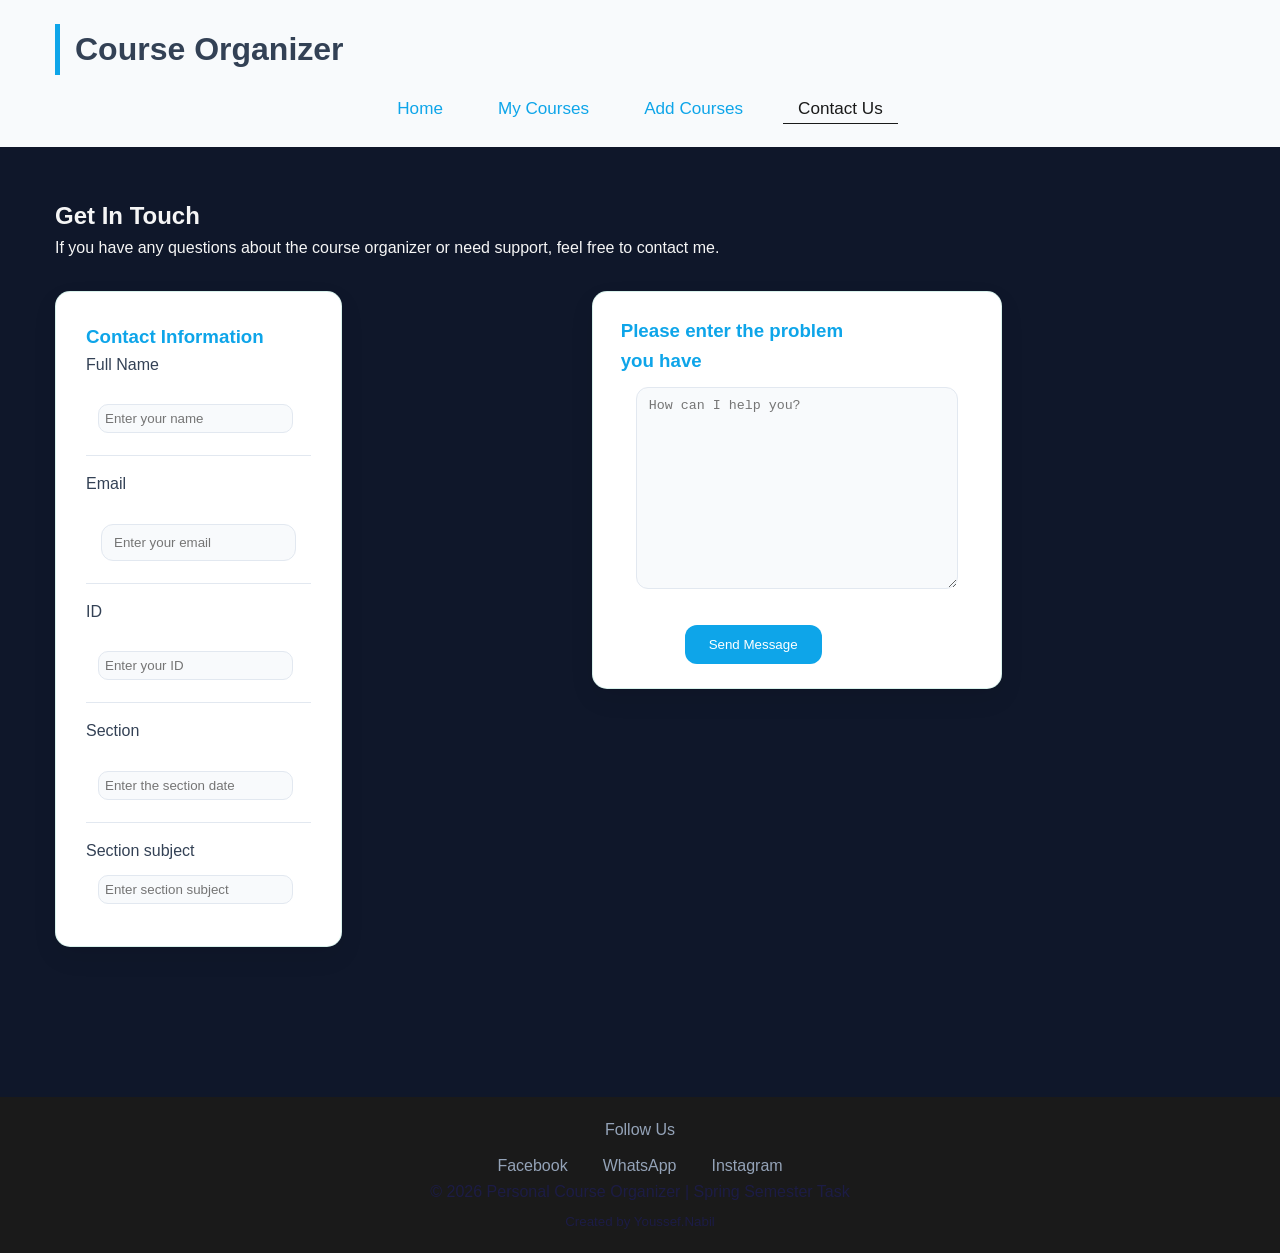
==== Contact_Us.html @ 59a34d2f "youssef" ====
<!DOCTYPE html>
<html lang="en">

<head>
    <meta charset="UTF-8">
    <meta name="viewport" content="width=device-width, initial-scale=1.0">
    <title>Conact Us - Personal Organizer</title>
    <link rel="stylesheet" href="css/contact.css">
</head>

<body>
    <header>
        <div class="countainer">
            <h1>Course Organizer</h1>
            <nav>
                <ul>
                    <li><a href="Home2.html">Home </a></li>
                    <li><a href="Courses.html">My Courses</a> </li>
                    <li><a href="Add_course.html">Add Courses</a></li>
                    <li><a href="Contact_Us.html" class="Active">Contact Us</a></li>
                </ul>
            </nav>
        </div>
    </header>

    <main class="countainer">
        <section class="contact-section">
            <h2>Get In Touch</h2>
            <p>If you have any questions about the course organizer or need support, feel free to contact me.</p>

            <div class="contact-grid">
                <div class="contact-info">
                    <h3>Contact Information</h3>
                    <form>
                        <label>Full Name</label>
                        <p><input type="text" placeholder="Enter your name" required></p>
                        <label>Email</label>
                        <p><input type="email" placeholder="Enter your email" required></p>
                        <label>ID</label>
                        <p><input type="text" placeholder="Enter your ID" required></p>
                        <label>Section</label>
                        <p><input type="text" placeholder="Enter the section date" required></p>
                        <label>Section subject</label>
                        <p><input type="text" placeholder="Enter section subject" required></p>
                    </form>
                </div>
                <div class="contact-form-container">
                    <h3>Please enter the problem <br> you have </h3>
                    <form class="contact-form">
                        <div class="form-group">
                            <textarea rows="12" cols="25" placeholder="How can I help you?"></textarea>
                        </div>
                        <button type="submit" class="submit-btn">Send Message</button>
                    </form>

                </div>

            </div>
        </section>
    </main>

    <footer>
        <div class="links">
            <p>Follow Us</p>
            <ul>
                <li><a href="http://facebook">Facebook</a></li>
                <li><a href="http://whatsapp">WhatsApp</a></li>
                <li><a href="http://instagram">Instagram</a></li>

            </ul>
        </div>
        <p>&copy; 2026 Personal Course Organizer | Spring Semester Task</p>
        <p><sub>Created by Youssef.Nabil</sub></p>
    </footer>

</body>

</html>
---- css/contact.css ----
:root {
    --primary-bg: #F8FAFC;
    --secondary-bg: #FFFFFF;
    --dark-navy: #0F172A;
    --accent-blue: #0EA5E9;
    --text-main: #334155;
    --text-light: #94A3B8;
    --border-color: #E2E8F0;
}

* {
    transition: all 0.3s;
    box-sizing: border-box;
    margin: 0px;
    padding: 0px;
}

body {
    width: 100%;
    background-color: var(--dark-navy);
    color: var(--text-main);
    margin: 0;
    font-family: 'Segoe UI', Tahoma, sans-serif;
    line-height: 1.6;
    overflow-x: hidden;
}

::selection {
    background-color: lightgray;
    color: rgb(26, 26, 26);
}

.countainer {
    width: 90%;
    max-width: 1200PX;
    margin: 0 auto;
}

@media (min-width:768px) {
    .countainer {
        width: 750px;
    }
}

@media (min-width:992px) {
    .countainer {
        width: 970px;
    }
}

@media (min-width:1200px) {
    .countainer {
        width: 1170px;
    }
}


header {
    background-color: var(--primary-bg);
    color: var(--text-main);
    padding: 24px 0;
}

h1 {
    font-weight: bold;
    font-size: 2rem;
    border-left: 5px var(--accent-blue) solid;
    padding-left: 15px;
}

nav ul {
    list-style: none;
    padding: 0;
    margin: 20px 0 0 0;
    display: flex;
    justify-content: center;
    gap: 25px;
}

nav a {
    color: var(--accent-blue);
    text-decoration: none;
    font-weight: 500;
    font-size: 1.07rem;
    padding: 5px 15px;
}

.Active,
nav a:hover {
    color: #1a1a1a;
    border-bottom: 1px #1a1a1a solid;
}

main {
    padding: 50px 0;
    min-height: 75vh;
}

main section h2,
main section p {
    color: whitesmoke;
}

button.submit-btn {
    margin: 16px 0px 0px 64px;
    color: rgb(245, 245, 245);
    background-color: maroon;
}

.contact-grid {
    display: grid;
    grid-template-columns: .8fr 1fr;
    gap: 30px;
    margin-top: 30px;
}

textarea {
    margin: 30px 0px 10px 12px;
    padding: 0px;
    padding-bottom: 12px;
    border-radius: 15px;
}

.contact-info {
    background-color: var(--secondary-bg);
    color: var(--text-main);
    padding: 30px;
    border-radius: 15px;
    height: fit-content;
    width: fit-content;
    border: 1px solid rgba(14, 165, 132, 0.16);
    box-shadow: 0 10px 25px rgba(0, 0, 0, 0.08);
}

.contact-info h3,
.contact-form-container h3 {
    color: var(--accent-blue);
    margin-top: 0;
}

.contact-info p:not(:last-child) {
    margin: 15px 0;
    border-bottom: 1px solid var(--border-color);
    padding-bottom: 10px;
}

input[type="email"],
input[type="text"],
textarea {
    width: calc(100% - 30px);
    padding: 10px 12px;
    margin: 12px 15px;
    border-radius: 12px;
    border: 1px solid var(--border-color);
    background-color: #f8fafc;
}

.contact-form-container {
    background-color: var(--secondary-bg);
    color: var(--text-main);
    padding: 24px 28px;
    border-radius: 15px;
    height: fit-content;
    width: 100%;
    max-width: 410px;
    border: 1px solid rgba(14, 165, 132, 0.16);
    box-shadow: 0 10px 25px rgba(0, 0, 0, 0.08);
}

.contact-form-container .form-group {
    color: #050403;
}

input[type="text"] {
    right: 0px;
    position: relative;
    margin: 12px;
    padding: 6px;
    border-radius: 10px;
}

button.submit-btn {
    margin: 16px 0px 0px 64px;
    color: #fff;
    background-color: var(--accent-blue);
    border: none;
    border-radius: 12px;
    padding: 12px 24px;
    cursor: pointer;
}

button.submit-btn:hover {
    background-color: var(--dark-navy);
}

footer {
    width: 100%;
    background-color: #1a1a1a;
    color: rgb(28, 28, 69);
    text-align: center;
    padding: 20px 0;
    margin-top: 100px;
}

footer ul {
    list-style: none;
    display: flex;
    justify-content: center;
    gap: 15px;
    text-align: center;
    flex-wrap: wrap;
    padding: 0px;
    margin-top: 10px;
}

footer .links p {
    color: var(--text-light);
    margin-top: 0px;
    padding-top: 0px;

}

footer ul a {
    color: var(--text-light);
    text-decoration: none;
    padding: 5px 10px;
}

footer a:hover {
    color: var(--accent-blue);
}


@media (max-width: 768px) {
    .contact-grid {
        grid-template-columns: .0025fr;
    }

    textarea {
        margin: 30px 0px 10px 10px;
    }

    button.submit-btn {
        margin: 16px 0px 0px 60px;
    }

    .contact-form-container {
        padding: 3px 0px 0px 30px;
        width: 268px;
        margin: -5px 0px 10px 0px;
    }

    nav ul,
    footer ul {
        flex-direction: column;
        align-items: center;
        gap: 15px;
    }

    h1 {
        font-size: 1.8rem;
    }

    h2 {
        font-size: 1.4rem;
    }
}
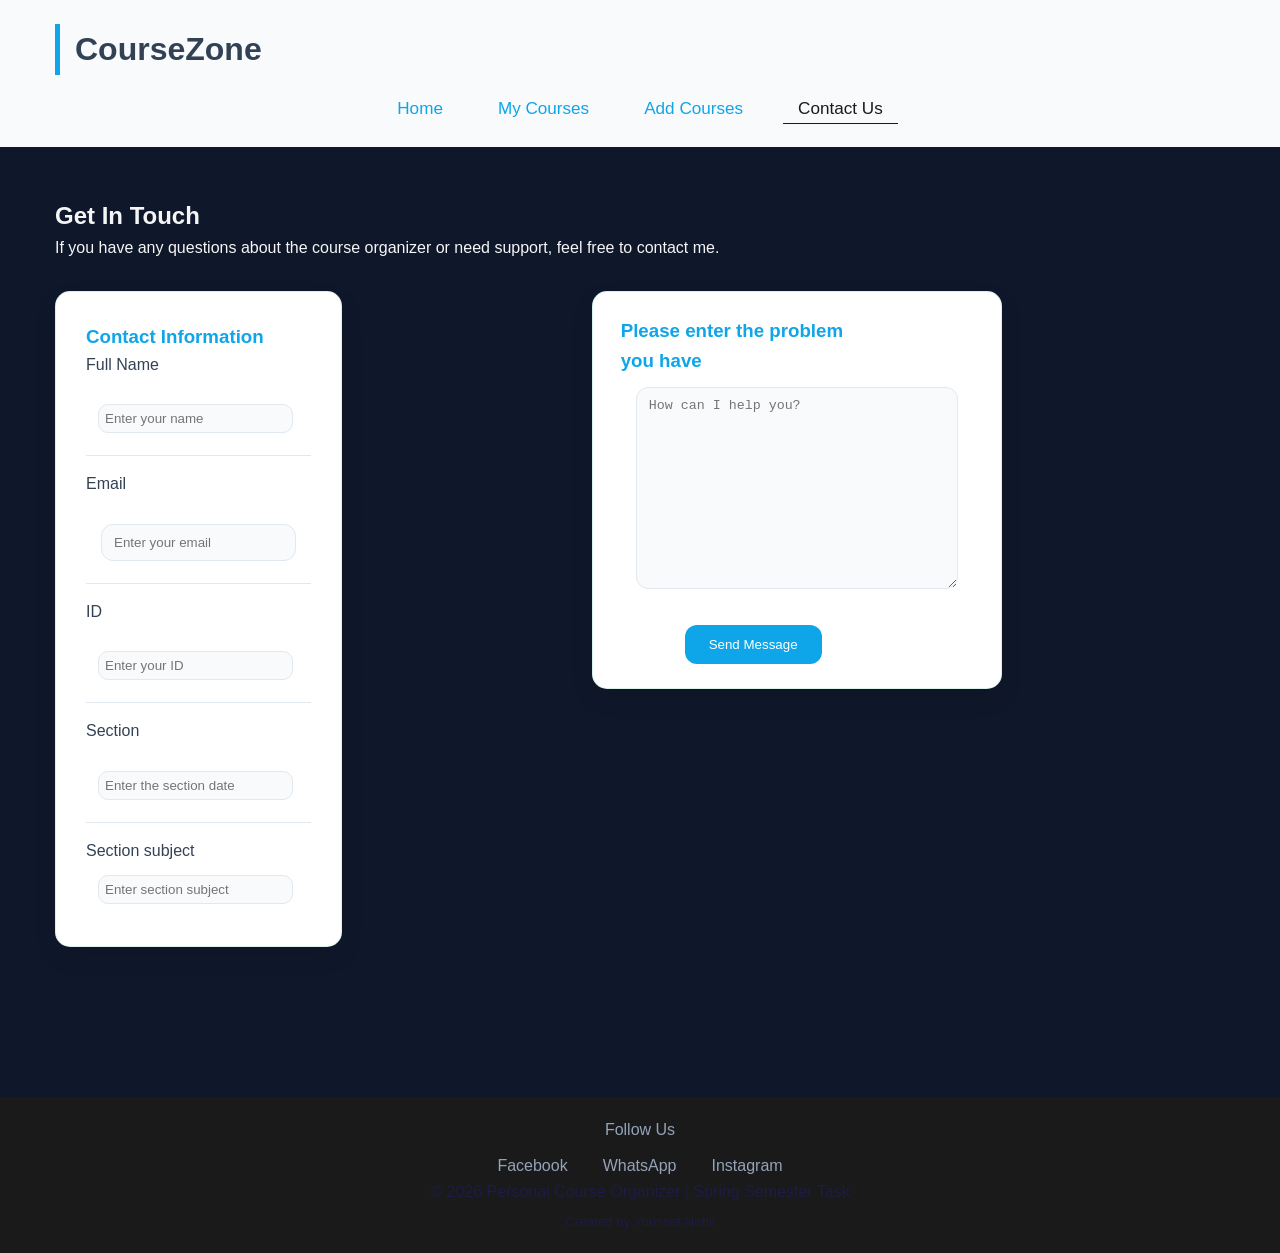
==== commit ed1b1a40: "Fix spelling and update header title in Contact Us page Corrected the spelling of 'Contact' in the t" ====
--- a/Contact_Us.html
+++ b/Contact_Us.html
@@ -11,7 +11,7 @@
 <body>
     <header>
         <div class="countainer">
-            <h1>Course Organizer</h1>
+            <h1>CourseZone</h1>
             <nav>
                 <ul>
                     <li><a href="Home2.html">Home </a></li>
@@ -75,4 +75,4 @@
 
 </body>
 
-</html>+</html>
